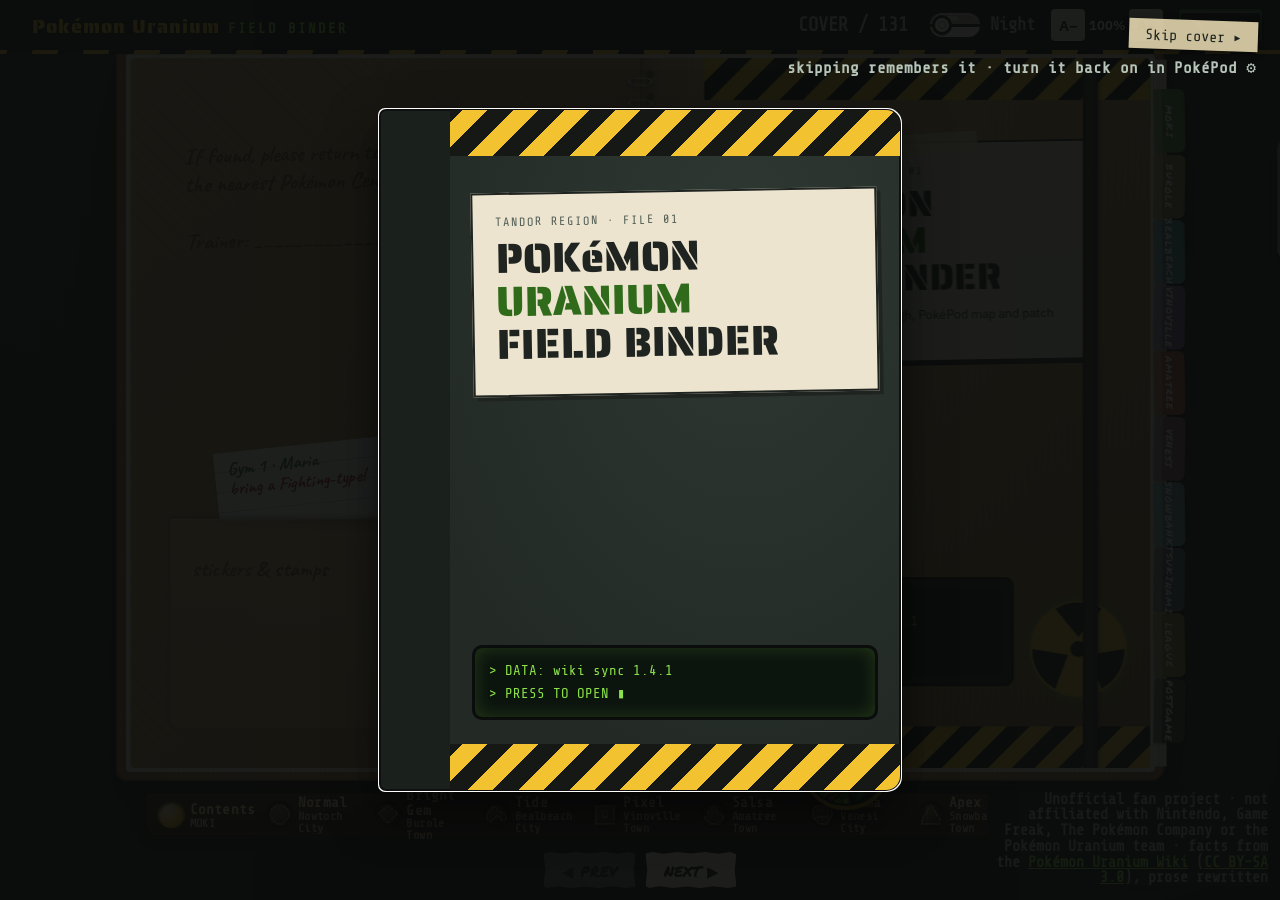
==== index.html @ 80180a0f "Pokémon Uranium Field Binder MVP" ====
<!doctype html>
<html lang="en">
<head>
<meta charset="utf-8">
<meta name="viewport" content="width=device-width,initial-scale=1,viewport-fit=cover">
<title>Pokémon Uranium Field Binder · Interactive Tandor guide</title>
<meta name="description" content="An interactive field binder for Pokémon Uranium 1.4.1: the Tandor walkthrough, 8 gym files, catch, item and trainer trackers, and a patch log. Unofficial fan project.">
<link rel="canonical" href="https://uranium-guide.vercel.app/">
<meta name="theme-color" content="#5a3d27">
<meta name="theme-color" media="(prefers-color-scheme: dark)" content="#1c130c">
<meta property="og:type" content="website">
<meta property="og:site_name" content="Pokémon Uranium Field Binder">
<meta property="og:title" content="Pokémon Uranium Field Binder">
<meta property="og:description" content="An interactive field binder for Pokémon Uranium 1.4.1: the Tandor walkthrough, 8 gym files, catch, item and trainer trackers, and a patch log. Unofficial fan project.">
<meta property="og:url" content="https://uranium-guide.vercel.app/">
<meta name="twitter:card" content="summary_large_image">
<meta name="twitter:title" content="Pokémon Uranium Field Binder">
<meta name="twitter:description" content="An interactive field binder for Pokémon Uranium 1.4.1: the Tandor walkthrough, 8 gym files, catch, item and trainer trackers, and a patch log. Unofficial fan project.">
<link rel="icon" href="favicon.svg" type="image/svg+xml">
<link rel="icon" href="favicon.ico" sizes="32x32">
<link rel="icon" href="favicon-32.png" type="image/png" sizes="32x32">
<link rel="apple-touch-icon" href="apple-touch-icon.png">
<link rel="manifest" href="site.webmanifest">
<script src="js/track.js?v=12"></script>
<link rel="stylesheet" href="css/fonts.css?v=12">
<link rel="stylesheet" href="css/fonts-journal.css?v=12">
<link rel="stylesheet" href="css/fonts-binder.css?v=1">
<link rel="stylesheet" href="css/guide.css?v=12">
<link rel="stylesheet" href="css/journal.css?v=12">
<link rel="stylesheet" href="css/theme-binder.css?v=1">
</head>
<body>
<svg width="0" height="0" style="position:absolute" aria-hidden="true"><defs>
 <filter id="inkstamp" x="-15%" y="-15%" width="130%" height="130%"><feTurbulence type="fractalNoise" baseFrequency="1.1" numOctaves="2" seed="3" result="n"/>
  <feColorMatrix in="n" type="matrix" values="0 0 0 0 0  0 0 0 0 0  0 0 0 0 0  -2.4 0 0 0 1.75" result="holes"/>
  <feComposite in="SourceGraphic" in2="holes" operator="in" result="ink"/>
  <feTurbulence type="fractalNoise" baseFrequency="0.06" numOctaves="2" seed="8" result="w"/>
  <feDisplacementMap in="ink" in2="w" scale="2.4" xChannelSelector="R" yChannelSelector="G"/></filter>
</defs></svg>
<div class="intro is2d" id="intro" hidden>
 <div class="flat" id="introFlat" role="button" tabindex="0" aria-label="Open the field binder">
  <div class="band hazard top"></div><div class="band hazard bot"></div>
  <div class="label"><small>TANDOR REGION · FILE 01</small><b>POKéMON <span>URANIUM</span><br>FIELD BINDER</b></div>
  <div class="window">&gt; DATA: wiki sync 1.4.1<br>&gt; PRESS TO OPEN ▮</div>
 </div>
 <button class="skip" id="introSkip">Skip cover ▸</button><div class="skipnote">skipping remembers it · turn it back on in PokéPod ⚙</div></div>
<div class="lamp" aria-hidden="true"></div>
<header class="topbar">
  <div class="brand">Pokémon Uranium<small>field binder</small></div>
  <div class="spacer"></div>
  <div class="pgind" id="pgind">COVER</div>
  <label class="pbt tset" title="Night mode"><input type="checkbox" data-set="night" aria-label="Night mode"><span class="pbt-track" aria-hidden="true"><span class="pbt-knob"></span></span><span class="pbt-l">Night</span></label>
  <div class="zoomctl" role="group" aria-label="Text size"><button id="tzDown" aria-label="Smaller text">A−</button><span id="tzVal">100%</span><button id="tzUp" aria-label="Larger text">A+</button></div>
  <button class="gearbtn" id="gearBtn" aria-controls="gear" aria-expanded="false"><span class="dot"></span>POKéPOD</button>
</header>
<div class="patchbar" role="region" aria-label="Patch status"><b>PATCH 1.4.1</b><span class="pchips"><i>1.4.0 · 10/10/26</i><i>1.4.0b</i><i>1.4.0c</i></span><span class="pmsg">1.4.0c changed item prices: wiki shop prices may be stale.</span><button type="button" id="patchJump">View patch log →</button></div>
<nav class="chips" id="chips" aria-label="Sections"></nav>

<main class="stage" id="stage">
  <div class="book" id="book"></div>
  <div class="badgestrip" id="badgestrip"></div>
</main>
<div class="mbook" id="mbook"></div>
<div id="stageSpacer" aria-hidden="true"></div>

<div class="nav">
  <button id="prev" aria-label="Previous page">◀ PREV</button>
  <button id="next" aria-label="Next page">NEXT ▶</button>
</div>

<button class="proffab" id="profFab" aria-label="Ask Professor Bamb'o" title=""></button>
<aside class="gear" id="gear" aria-label="PokéPod companion">
  <div class="ghead"><div class="lens"></div><div class="leds"><i></i><i></i><i></i></div><div class="gt1">POKéPOD</div><button class="x" id="gearClose" aria-label="Close">✕</button></div>
  <div class="screen"><div class="lcd">
    <div class="locsel"><button data-loc="-1" aria-label="Previous location">◀</button><div class="ln" id="locName"></div><button data-loc="1" aria-label="Next location">▶</button></div>
    <div class="locsel2"><select id="locSel" aria-label="Choose location"></select></div>
    <div class="sync"><label class="pbt"><input type="checkbox" id="syncChk" data-set="sync"><span class="pbt-track" aria-hidden="true"><span class="pbt-knob"></span></span><span class="pbt-l">FOLLOW BOOK PAGE</span></label><span>SAVED LOCALLY</span></div>
    <div class="gtabs"><button data-tab="wild">WILD</button><button data-tab="items">ITEMS</button><button data-tab="trainers">TRAINERS</button><button data-tab="badges">BADGES</button><button data-tab="prof" aria-label="Ask Professor Bamb'o"><span class="tabav bface" aria-hidden="true"></span>ASK</button><button data-tab="settings" aria-label="Options">OPTS</button></div>
    <div class="gbody" id="gbody"></div>
  </div></div>
  <div class="gfoot"><div class="dpad" aria-hidden="true"></div><div class="pills" aria-hidden="true"><i></i><i></i></div><span class="credit2">DATA: URANIUM WIKI · CC BY-SA</span><button id="resetBtn">RESET</button><div class="abtn" aria-hidden="true"><i>B</i><i>A</i></div></div>
</aside>

<div class="lightbox" id="lightbox"><img alt="Full-size map"><p>CLICK ANYWHERE TO CLOSE · </p></div>

<footer class="foot">Unofficial fan project · not affiliated with Nintendo, Game Freak, The Pokémon Company or the Pokémon Uranium team · facts from the <a href="https://pokemon-uranium.fandom.com/" target="_blank" rel="noopener">Pokémon Uranium Wiki</a> (<a href="https://creativecommons.org/licenses/by-sa/3.0/" target="_blank" rel="noopener">CC BY-SA 3.0</a>), prose rewritten</footer>

<script src="vendor/gsap.min.js"></script>
<script src="data/config.js?v=12"></script>
<script src="js/assets.js?v=12"></script>
<script src="js/data.js?v=12"></script>
<script src="js/pages.js?v=12"></script>
<script src="js/badges.js?v=12"></script>
<script src="js/render.js?v=12"></script>
<script src="data/book.js?v=1"></script>
<script src="data/p1.js?v=1"></script>
<script src="data/p2.js?v=1"></script>
<script src="data/p3.js?v=1"></script>
<script src="data/p4.js?v=1"></script>
<script src="data/p5.js?v=1"></script>
<script src="data/p6.js?v=1"></script>
<script src="data/p7.js?v=1"></script>
<script src="data/p8.js?v=1"></script>
<script src="data/p9.js?v=1"></script>
<script src="data/p10.js?v=1"></script>
<script src="data/p11.js?v=1"></script>
<script src="data/p12.js?v=1"></script>
<script src="data/p13.js?v=1"></script>
<script src="data/sources.js?v=1"></script>
<script src="js/professor.js?v=12"></script>
<script src="js/app.js?v=12"></script>
<script src="js/intro.js?v=1"></script>
<script>document.getElementById('patchJump').addEventListener('click',function(){var G=window.__guide,p=window.BOOK.parts[13];if(G&&p)G.gotoPage(p.page);});</script>
</body>
</html>
---- css/fonts.css ----
@font-face {
  font-family: 'Barlow';
  font-style: italic;
  font-weight: 400;
  font-display: swap;
  src: url([data-uri]) format('woff2');
  unicode-range: U+0000-00FF, U+0131, U+0152-0153, U+02BB-02BC, U+02C6, U+02DA, U+02DC, U+0304, U+0308, U+0329, U+2000-206F, U+20AC, U+2122, U+2191, U+2193, U+2212, U+2215, U+FEFF, U+FFFD;
}
@font-face {
  font-family: 'Barlow';
  font-style: normal;
  font-weight: 400;
  font-display: swap;
  src: url([data-uri]) format('woff2');
  unicode-range: U+0000-00FF, U+0131, U+0152-0153, U+02BB-02BC, U+02C6, U+02DA, U+02DC, U+0304, U+0308, U+0329, U+2000-206F, U+20AC, U+2122, U+2191, U+2193, U+2212, U+2215, U+FEFF, U+FFFD;
}
@font-face {
  font-family: 'Barlow';
  font-style: normal;
  font-weight: 600;
  font-display: swap;
  src: url([data-uri]) format('woff2');
  unicode-range: U+0000-00FF, U+0131, U+0152-0153, U+02BB-02BC, U+02C6, U+02DA, U+02DC, U+0304, U+0308, U+0329, U+2000-206F, U+20AC, U+2122, U+2191, U+2193, U+2212, U+2215, U+FEFF, U+FFFD;
}
@font-face {
  font-family: 'Barlow';
  font-style: normal;
  font-weight: 800;
  font-display: swap;
  src: url([data-uri]) format('woff2');
  unicode-range: U+0000-00FF, U+0131, U+0152-0153, U+02BB-02BC, U+02C6, U+02DA, U+02DC, U+0304, U+0308, U+0329, U+2000-206F, U+20AC, U+2122, U+2191, U+2193, U+2212, U+2215, U+FEFF, U+FFFD;
}
@font-face {
  font-family: 'Barlow Condensed';
  font-style: normal;
  font-weight: 600;
  font-display: swap;
  src: url([data-uri]) format('woff2');
  unicode-range: U+0000-00FF, U+0131, U+0152-0153, U+02BB-02BC, U+02C6, U+02DA, U+02DC, U+0304, U+0308, U+0329, U+2000-206F, U+20AC, U+2122, U+2191, U+2193, U+2212, U+2215, U+FEFF, U+FFFD;
}
@font-face {
  font-family: 'Barlow Condensed';
  font-style: normal;
  font-weight: 800;
  font-display: swap;
  src: url([data-uri]) format('woff2');
  unicode-range: U+0000-00FF, U+0131, U+0152-0153, U+02BB-02BC, U+02C6, U+02DA, U+02DC, U+0304, U+0308, U+0329, U+2000-206F, U+20AC, U+2122, U+2191, U+2193, U+2212, U+2215, U+FEFF, U+FFFD;
}
@font-face {
  font-family: 'Press Start 2P';
  font-style: normal;
  font-weight: 400;
  font-display: swap;
  src: url([data-uri]) format('woff2');
  unicode-range: U+0000-00FF, U+0131, U+0152-0153, U+02BB-02BC, U+02C6, U+02DA, U+02DC, U+0304, U+0308, U+0329, U+2000-206F, U+20AC, U+2122, U+2191, U+2193, U+2212, U+2215, U+FEFF, U+FFFD;
}
---- css/fonts-journal.css ----
@font-face{font-family:'Permanent Marker';font-style:normal;font-weight:400;font-display:swap;src:url([data-uri]) format('woff2')}
@font-face{font-family:'Caveat';font-style:normal;font-weight:600;font-display:swap;src:url([data-uri]) format('woff2')}
@font-face{font-family:'Caveat';font-style:normal;font-weight:700;font-display:swap;src:url([data-uri]) format('woff2')}
---- css/fonts-binder.css ----
/* Self-hosted from Google Fonts (OFL) */
@font-face {
  font-family: 'Caveat';
  font-style: normal;
  font-weight: 600;
  font-display: swap;
  src: url(../fonts/binder/Caveat-600-latin-ext.woff2) format('woff2');
  unicode-range: U+0100-02BA, U+02BD-02C5, U+02C7-02CC, U+02CE-02D7, U+02DD-02FF, U+0304, U+0308, U+0329, U+1D00-1DBF, U+1E00-1E9F, U+1EF2-1EFF, U+2020, U+20A0-20AB, U+20AD-20C4, U+2113, U+2C60-2C7F, U+A720-A7FF;
}
@font-face {
  font-family: 'Caveat';
  font-style: normal;
  font-weight: 600;
  font-display: swap;
  src: url(../fonts/binder/Caveat-600-latin.woff2) format('woff2');
  unicode-range: U+0000-00FF, U+0131, U+0152-0153, U+02BB-02BC, U+02C6, U+02DA, U+02DC, U+0304, U+0308, U+0329, U+2000-206F, U+20AC, U+2122, U+2191, U+2193, U+2212, U+2215, U+FEFF, U+FFFD;
}
@font-face {
  font-family: 'IBM Plex Sans';
  font-style: normal;
  font-weight: 400;
  font-stretch: 100%;
  font-display: swap;
  src: url(../fonts/binder/IBMPlexSans-400-latin-ext.woff2) format('woff2');
  unicode-range: U+0100-02BA, U+02BD-02C5, U+02C7-02CC, U+02CE-02D7, U+02DD-02FF, U+0304, U+0308, U+0329, U+1D00-1DBF, U+1E00-1E9F, U+1EF2-1EFF, U+2020, U+20A0-20AB, U+20AD-20C4, U+2113, U+2C60-2C7F, U+A720-A7FF;
}
@font-face {
  font-family: 'IBM Plex Sans';
  font-style: normal;
  font-weight: 400;
  font-stretch: 100%;
  font-display: swap;
  src: url(../fonts/binder/IBMPlexSans-400-latin.woff2) format('woff2');
  unicode-range: U+0000-00FF, U+0131, U+0152-0153, U+02BB-02BC, U+02C6, U+02DA, U+02DC, U+0304, U+0308, U+0329, U+2000-206F, U+20AC, U+2122, U+2191, U+2193, U+2212, U+2215, U+FEFF, U+FFFD;
}
@font-face {
  font-family: 'IBM Plex Sans';
  font-style: normal;
  font-weight: 600;
  font-stretch: 100%;
  font-display: swap;
  src: url(../fonts/binder/IBMPlexSans-600-latin-ext.woff2) format('woff2');
  unicode-range: U+0100-02BA, U+02BD-02C5, U+02C7-02CC, U+02CE-02D7, U+02DD-02FF, U+0304, U+0308, U+0329, U+1D00-1DBF, U+1E00-1E9F, U+1EF2-1EFF, U+2020, U+20A0-20AB, U+20AD-20C4, U+2113, U+2C60-2C7F, U+A720-A7FF;
}
@font-face {
  font-family: 'IBM Plex Sans';
  font-style: normal;
  font-weight: 600;
  font-stretch: 100%;
  font-display: swap;
  src: url(../fonts/binder/IBMPlexSans-600-latin.woff2) format('woff2');
  unicode-range: U+0000-00FF, U+0131, U+0152-0153, U+02BB-02BC, U+02C6, U+02DA, U+02DC, U+0304, U+0308, U+0329, U+2000-206F, U+20AC, U+2122, U+2191, U+2193, U+2212, U+2215, U+FEFF, U+FFFD;
}
@font-face {
  font-family: 'Saira Stencil One';
  font-style: normal;
  font-weight: 400;
  font-display: swap;
  src: url(../fonts/binder/SairaStencilOne-400-latin-ext.woff2) format('woff2');
  unicode-range: U+0100-02BA, U+02BD-02C5, U+02C7-02CC, U+02CE-02D7, U+02DD-02FF, U+0304, U+0308, U+0329, U+1D00-1DBF, U+1E00-1E9F, U+1EF2-1EFF, U+2020, U+20A0-20AB, U+20AD-20C4, U+2113, U+2C60-2C7F, U+A720-A7FF;
}
@font-face {
  font-family: 'Saira Stencil One';
  font-style: normal;
  font-weight: 400;
  font-display: swap;
  src: url(../fonts/binder/SairaStencilOne-400-latin.woff2) format('woff2');
  unicode-range: U+0000-00FF, U+0131, U+0152-0153, U+02BB-02BC, U+02C6, U+02DA, U+02DC, U+0304, U+0308, U+0329, U+2000-206F, U+20AC, U+2122, U+2191, U+2193, U+2212, U+2215, U+FEFF, U+FFFD;
}
@font-face {
  font-family: 'Share Tech Mono';
  font-style: normal;
  font-weight: 400;
  font-display: swap;
  src: url(../fonts/binder/ShareTechMono-400-latin.woff2) format('woff2');
  unicode-range: U+0000-00FF, U+0131, U+0152-0153, U+02BB-02BC, U+02C6, U+02DA, U+02DC, U+0304, U+0308, U+0329, U+2000-206F, U+20AC, U+2122, U+2191, U+2193, U+2212, U+2215, U+FEFF, U+FFFD;
}
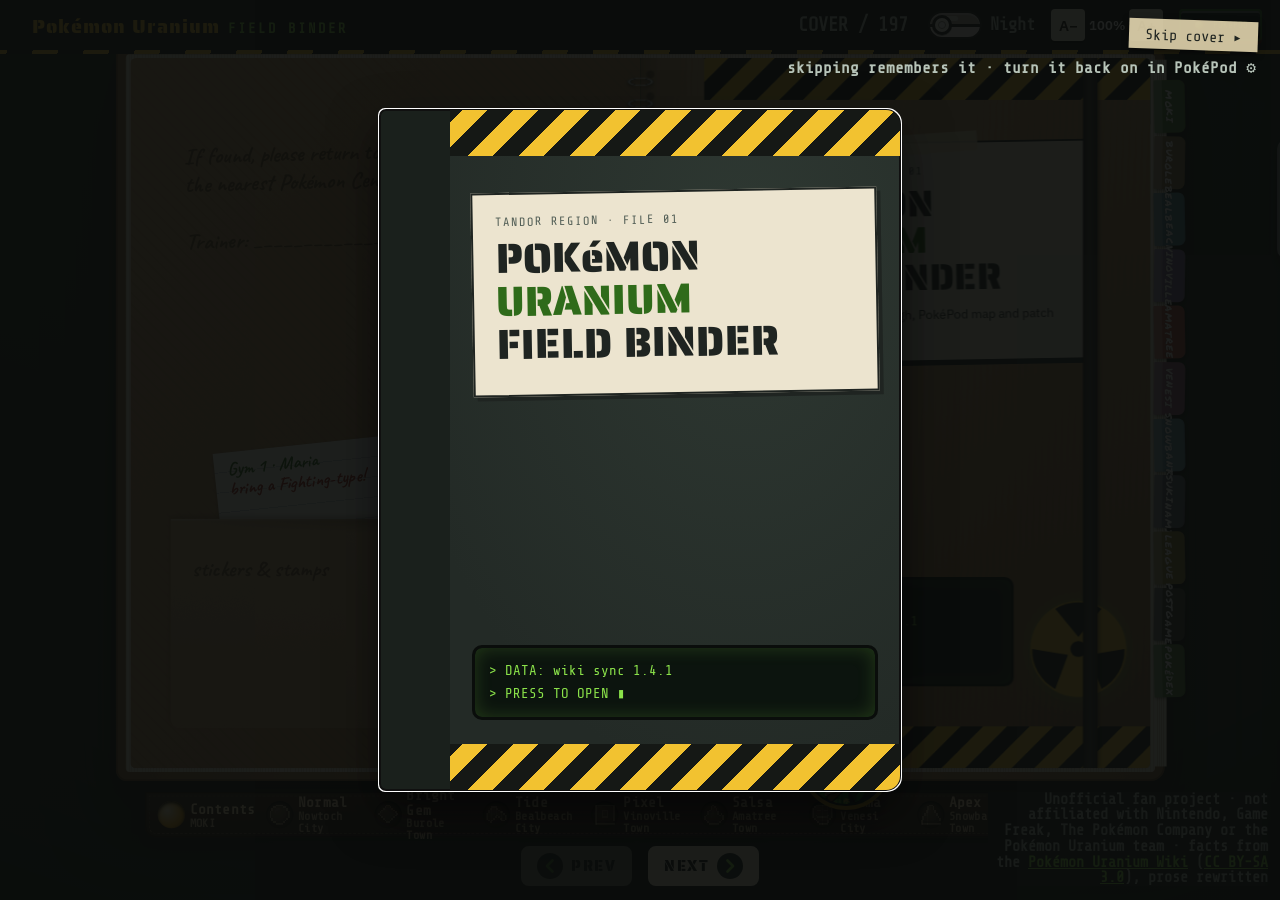
==== commit 30f6ec31: "Pokédex appendix (200 entries), type-coloured Pokémon stickers, SVG page-turn buttons, no red margin" ====
--- a/index.html
+++ b/index.html
@@ -27,7 +27,7 @@
 <link rel="stylesheet" href="css/fonts-binder.css?v=1">
 <link rel="stylesheet" href="css/guide.css?v=12">
 <link rel="stylesheet" href="css/journal.css?v=12">
-<link rel="stylesheet" href="css/theme-binder.css?v=1">
+<link rel="stylesheet" href="css/theme-binder.css?v=3">
 </head>
 <body>
 <svg width="0" height="0" style="position:absolute" aria-hidden="true"><defs>
@@ -64,8 +64,8 @@
 <div id="stageSpacer" aria-hidden="true"></div>
 
 <div class="nav">
-  <button id="prev" aria-label="Previous page">◀ PREV</button>
-  <button id="next" aria-label="Next page">NEXT ▶</button>
+  <button id="prev" aria-label="Previous page"><span class="ar"><svg viewBox="0 0 20 20" aria-hidden="true"><path d="M12.5 4.5 7 10l5.5 5.5" fill="none" stroke="currentColor" stroke-width="2.6" stroke-linecap="round" stroke-linejoin="round"/></svg></span><span>Prev</span></button>
+  <button id="next" aria-label="Next page"><span>Next</span><span class="ar"><svg viewBox="0 0 20 20" aria-hidden="true"><path d="M7.5 4.5 13 10l-5.5 5.5" fill="none" stroke="currentColor" stroke-width="2.6" stroke-linecap="round" stroke-linejoin="round"/></svg></span></button>
 </div>
 
 <button class="proffab" id="profFab" aria-label="Ask Professor Bamb'o" title=""></button>
@@ -91,8 +91,9 @@
 <script src="js/data.js?v=12"></script>
 <script src="js/pages.js?v=12"></script>
 <script src="js/badges.js?v=12"></script>
-<script src="js/render.js?v=12"></script>
-<script src="data/book.js?v=1"></script>
+<script src="data/dex.js?v=3"></script>
+<script src="js/render.js?v=13"></script>
+<script src="data/book.js?v=2"></script>
 <script src="data/p1.js?v=1"></script>
 <script src="data/p2.js?v=1"></script>
 <script src="data/p3.js?v=1"></script>
@@ -108,7 +109,7 @@
 <script src="data/p13.js?v=1"></script>
 <script src="data/sources.js?v=1"></script>
 <script src="js/professor.js?v=12"></script>
-<script src="js/app.js?v=12"></script>
+<script src="js/app.js?v=13"></script>
 <script src="js/intro.js?v=1"></script>
 <script>document.getElementById('patchJump').addEventListener('click',function(){var G=window.__guide,p=window.BOOK.parts[13];if(G&&p)G.gotoPage(p.page);});</script>
 </body>
--- a/css/theme-binder.css
+++ b/css/theme-binder.css
@@ -33,8 +33,8 @@
 .patchbar button{background:none;border:0;color:var(--glow);font:inherit;cursor:pointer;text-decoration:underline;padding:4px 0}
 /* chips */
 .chips button,.chips a{font-family:var(--f-mono)!important}
-/* paper pages: ruled lines + red margin */
-.page{background-color:var(--paper)!important;background-image:linear-gradient(90deg,transparent 59px,rgba(168,41,31,.45) 59px,rgba(168,41,31,.45) 61px,transparent 61px),
+/* paper pages: ruled lines only (red margin rules removed per owner feedback) */
+.page{background-color:var(--paper)!important;background-image:
   repeating-linear-gradient(180deg,transparent 0 31px,rgba(47,107,26,.16) 31px 32px)!important;color:var(--ink);font-family:var(--f-body)}
 .kicker{font-family:var(--f-mono)!important;font-size:12px!important;letter-spacing:2px!important;text-transform:uppercase!important;color:var(--glow-deep)!important}
 .phead h2,.page h2{font-family:var(--f-stencil)!important;font-weight:400!important;letter-spacing:.5px;color:var(--ink);text-shadow:none!important}
@@ -110,3 +110,61 @@
 .intro .flat{aspect-ratio:auto!important}
 .topbar .brand{background:none!important;transform:none!important;box-shadow:none!important}
 .topbar .brand::before,.topbar .brand::after{display:none!important}
+
+/* no vertical margin rules on paper */
+.pin-in::before,.page .pin-in::before,.mpage .pin-in::before{display:none!important;content:none!important}
+/* page-turn buttons: binder tabs with crisp SVG chevrons */
+.nav{gap:12px;bottom:max(12px,env(safe-area-inset-bottom))}
+.nav button{display:inline-flex;align-items:center;gap:8px;height:44px;min-width:112px;justify-content:center;padding:0 16px!important;
+  font:400 15px/1 var(--f-stencil)!important;letter-spacing:1.5px;text-transform:uppercase;color:var(--ink)!important;background:var(--paper)!important;
+  border:2px solid var(--hazard-ink)!important;border-radius:10px!important;clip-path:none!important;
+  box-shadow:0 3px 0 var(--hazard-ink),0 6px 14px rgba(0,0,0,.35)!important;cursor:pointer;transition:transform .12s,box-shadow .12s,background .12s;-webkit-tap-highlight-color:transparent}
+.nav button svg{width:20px;height:20px;flex:none;display:block}
+.nav button .ar{display:grid;place-items:center;width:26px;height:26px;border-radius:50%;background:var(--vinyl);color:var(--glow)}
+.nav button:hover:not(:disabled){background:#f4eedd!important}
+.nav button:hover:not(:disabled) .ar{box-shadow:var(--glow-sm,0 0 6px rgba(139,226,74,.7))}
+.nav button:active:not(:disabled){transform:translateY(3px);box-shadow:0 0 0 var(--hazard-ink),0 2px 6px rgba(0,0,0,.3)!important}
+.nav button:focus-visible{outline:3px solid var(--glow);outline-offset:2px}
+.nav button:disabled{opacity:.45;cursor:default}
+body.mobile .nav{bottom:max(8px,env(safe-area-inset-bottom));gap:10px}
+body.mobile .nav button{height:42px;min-width:104px;font-size:14px!important}
+body.mobile .mbook{bottom:calc(64px + env(safe-area-inset-bottom))!important}
+
+/* Pokémon stickers (type-coloured die-cut chips) */
+.mst{--s:42px;position:relative;flex:none;display:inline-grid;place-items:center;width:var(--s);height:var(--s);border-radius:50%;
+  background:linear-gradient(135deg,var(--a) 0 50%,var(--b) 50% 100%);border:3px solid #fff;box-shadow:0 0 0 1.5px rgba(31,36,33,.55),0 2px 3px rgba(0,0,0,.28);
+  color:#fff;font:400 calc(var(--s)*.38)/1 var(--f-stencil);text-shadow:0 1px 0 rgba(0,0,0,.55),0 0 3px rgba(0,0,0,.4);transform:rotate(-4deg);vertical-align:middle}
+.mst b{font-weight:400;letter-spacing:.5px}
+.mst i{position:absolute;bottom:-5px;right:-8px;font:600 9px/1 var(--f-mono);font-style:normal;background:var(--vinyl);color:var(--glow);padding:2px 3px;border-radius:3px;text-shadow:none;transform:rotate(4deg)}
+.mst.sm{--s:30px;border-width:2px}.mst.sm i{display:none}
+.mst.xs{--s:20px;border-width:1.5px;transform:none;margin-right:4px}.mst.xs i{display:none}
+.mst.lg{--s:52px}
+.mst.pod{--s:34px;border-color:#0c140e;box-shadow:0 0 0 1.5px var(--glow-deep);margin-right:8px}.mst.pod i{display:none}
+.wcard .mst{margin:2px auto 4px}
+.gmon .mst{margin-right:8px}
+.tm .mst{margin-right:6px}
+.pteam{display:flex;flex-wrap:wrap;gap:3px 10px;margin:2px 0}
+.ptm{display:inline-flex;align-items:center;white-space:nowrap}.ptm i{font-style:normal;opacity:.75;margin-left:3px}
+/* Pokédex pages */
+.dexpg .dxintro{margin:0 0 6px;font-size:11px}
+.dx{display:flex;gap:10px;align-items:flex-start;padding:5px 0 6px;border-bottom:1px dashed rgba(31,36,33,.28);break-inside:avoid}
+.dx .mst{margin-top:2px}
+.dxb{flex:1;min-width:0}
+.dxh{display:flex;align-items:center;flex-wrap:wrap;gap:4px 6px;font-size:14px}
+.dxh i{font:600 12px var(--f-mono);font-style:normal;color:var(--muted)}
+.dxh b{font-family:var(--f-stencil);font-weight:400;font-size:16px;letter-spacing:.3px}
+.dxh .ty{font:600 10px/1 var(--f-mono);color:#fff;padding:3px 6px;border-radius:3px;text-transform:uppercase;letter-spacing:.5px}
+.dxh .ball{margin-left:auto}
+.dev{font-size:11.5px;line-height:1.35;color:var(--ink);margin-top:2px;overflow-wrap:anywhere}
+.dev .how{color:var(--muted);font-size:10.5px}
+.dwh{display:flex;flex-wrap:wrap;gap:3px 4px;margin-top:3px}
+.dloc{font:11px/1.2 var(--f-mono);background:rgba(47,107,26,.1);border:1px solid rgba(47,107,26,.45);color:var(--glow-deep);border-radius:4px;padding:2px 5px;cursor:pointer;max-width:100%;overflow-wrap:anywhere;text-align:left}
+span.dloc{cursor:default}
+.dloc b{font-weight:600;margin-left:4px;color:var(--ink)}
+.dloc:hover{background:rgba(47,107,26,.2)}
+.dav{font-size:11px;color:var(--muted);line-height:1.35;overflow-wrap:anywhere}
+.dmore{font:11px var(--f-mono);color:var(--muted);align-self:center}
+.dpatch{font-size:11px;margin-top:3px;border-left:3px solid var(--hazard);padding-left:6px}
+#ctabs .ctab{height:58px}
+/* WebKit: composited pages can ignore backface-visibility; hide the far face of settled leaves explicitly */
+.leaf:not(.anim):not(.flipped) > .face.back,.leaf.flipped:not(.anim) > .face.front{visibility:hidden}
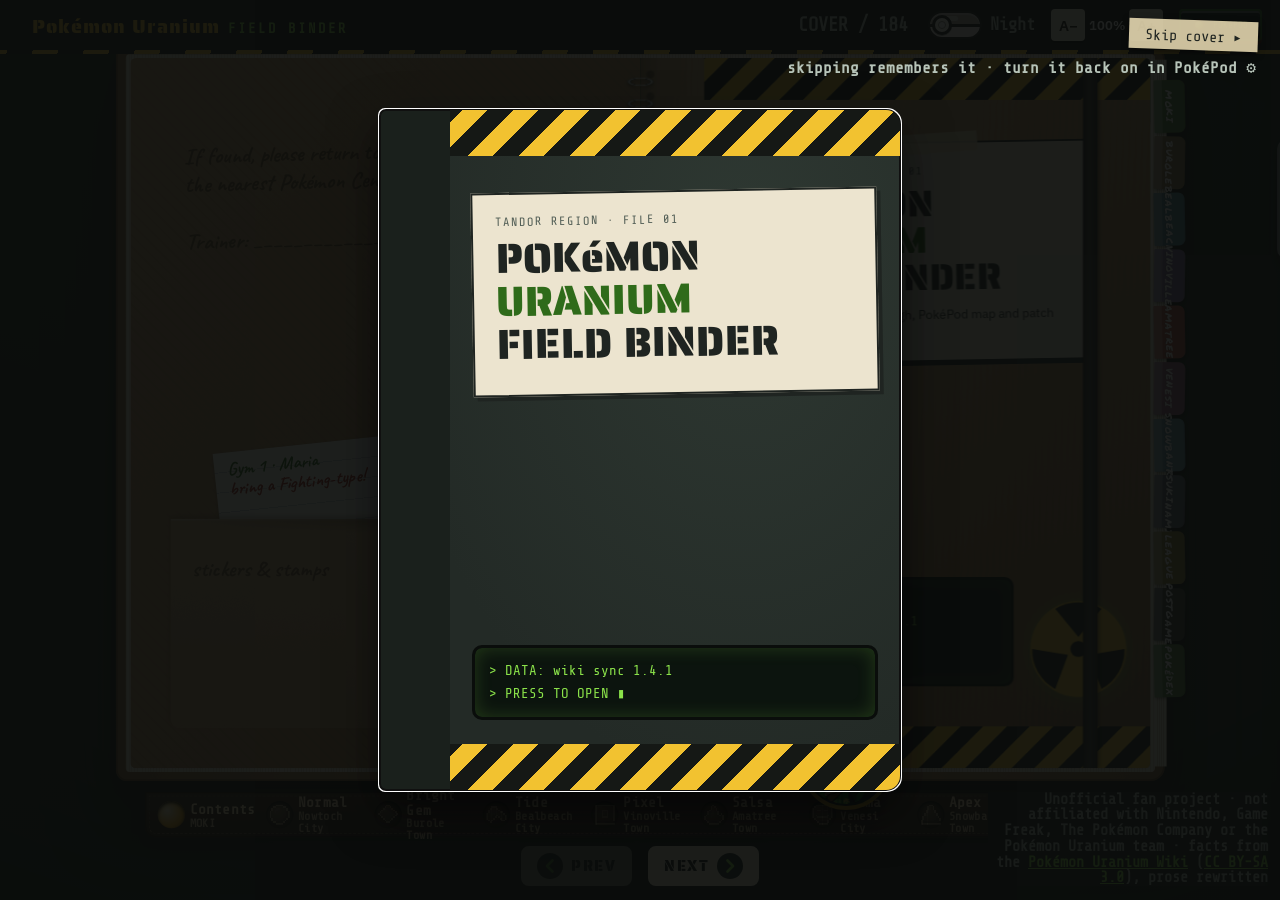
==== commit 3ab55215: "Wiki Pokémon sprites (200 icons + 200 front sprites, hosted locally, pixelated integer scales) repla" ====
--- a/index.html
+++ b/index.html
@@ -27,7 +27,7 @@
 <link rel="stylesheet" href="css/fonts-binder.css?v=1">
 <link rel="stylesheet" href="css/guide.css?v=12">
 <link rel="stylesheet" href="css/journal.css?v=12">
-<link rel="stylesheet" href="css/theme-binder.css?v=3">
+<link rel="stylesheet" href="css/theme-binder.css?v=4">
 </head>
 <body>
 <svg width="0" height="0" style="position:absolute" aria-hidden="true"><defs>
@@ -92,8 +92,9 @@
 <script src="js/pages.js?v=12"></script>
 <script src="js/badges.js?v=12"></script>
 <script src="data/dex.js?v=3"></script>
-<script src="js/render.js?v=13"></script>
-<script src="data/book.js?v=2"></script>
+<script src="data/sprites.js?v=1"></script>
+<script src="js/render.js?v=14"></script>
+<script src="data/book.js?v=3"></script>
 <script src="data/p1.js?v=1"></script>
 <script src="data/p2.js?v=1"></script>
 <script src="data/p3.js?v=1"></script>
@@ -109,7 +110,7 @@
 <script src="data/p13.js?v=1"></script>
 <script src="data/sources.js?v=1"></script>
 <script src="js/professor.js?v=12"></script>
-<script src="js/app.js?v=13"></script>
+<script src="js/app.js?v=14"></script>
 <script src="js/intro.js?v=1"></script>
 <script>document.getElementById('patchJump').addEventListener('click',function(){var G=window.__guide,p=window.BOOK.parts[13];if(G&&p)G.gotoPage(p.page);});</script>
 </body>
--- a/css/theme-binder.css
+++ b/css/theme-binder.css
@@ -168,3 +168,20 @@
 #ctabs .ctab{height:58px}
 /* WebKit: composited pages can ignore backface-visibility; hide the far face of settled leaves explicitly */
 .leaf:not(.anim):not(.flipped) > .face.back,.leaf.flipped:not(.anim) > .face.front{visibility:hidden}
+
+/* Pokémon sprites (Pokémon Uranium team, via the wiki), crisp integer scales */
+.msp{position:relative;flex:none;display:inline-grid;place-items:center;vertical-align:middle;line-height:0}
+.msp img{image-rendering:pixelated;image-rendering:crisp-edges;display:block}
+.msp:not(.broken)>.mst{display:none}
+.msp.broken>img{display:none}
+.msp.sm,.msp.pod,.msp.xs{width:32px;height:32px}
+.msp.md{width:64px;height:64px}
+.msp.lg,.msp.dex{width:80px;height:80px}
+.msp.dex{margin:-8px -4px -6px -8px}
+.msp.lg{margin:-6px 0 -6px -6px}
+.msp.pod{margin-right:8px;filter:drop-shadow(0 0 2px rgba(120,255,140,.35))}
+.msp.xs{margin-right:4px}
+.msp .nb{position:absolute;right:-2px;bottom:-2px;font:700 10px/14px var(--f-mono);font-style:normal;width:15px;height:15px;text-align:center;border-radius:50%;background:#1f2421;color:#b6ff3b;box-shadow:0 0 0 1.5px #b6ff3b}
+.msp.md .nb,.msp.lg .nb,.msp.dex .nb{width:18px;height:18px;font-size:12px;line-height:18px}
+.wcard .msp{margin:0 auto}
+.tm .msp{margin-right:4px}
